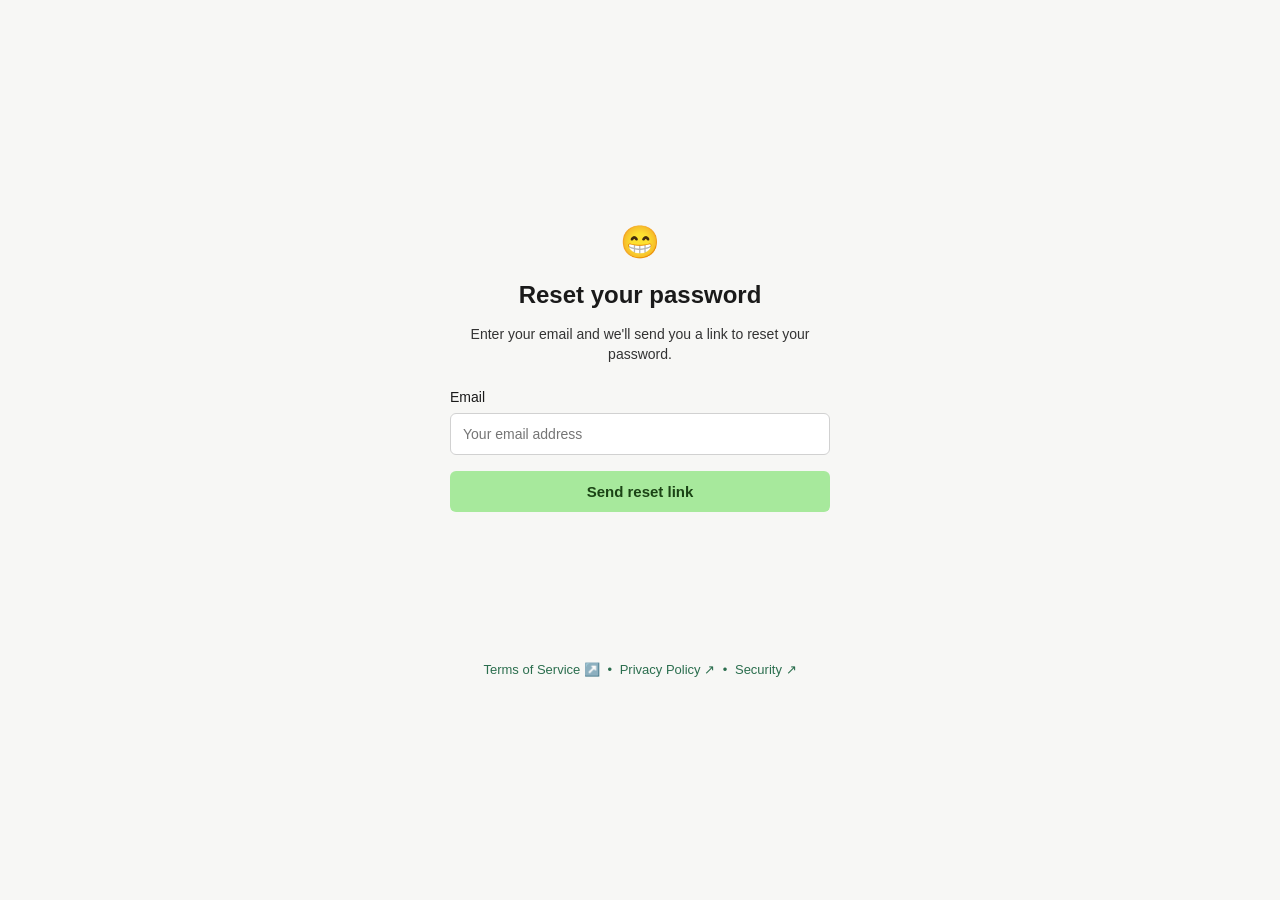
==== index.html @ 5101fdeb "forgot password" ====
<!DOCTYPE html>
<html lang="en">
<head>
  <meta charset="UTF-8">
  <title>Reset Password</title>
  <link rel="stylesheet" href="buffer.css">
</head>
<body>

  <div class="container">
    <!-- Icon -->
    <div class="logo">😁</div>

    <!-- Title & Subtitle -->
    <h1>Reset your password</h1>
    <p>Enter your email and we'll send you a link to reset your password.</p>

    <!-- Form -->
    <form>
      <label for="email">Email</label>
      <input type="email" id="email" placeholder="Your email address">
      
      <button type="submit">Send reset link</button>
    </form>

    <!-- Footer -->
    <div class="footer">
      <a href="#">Terms of Service ↗️</a> •
      <a href="#">Privacy Policy ↗</a> •
      <a href="#">Security ↗</a>
    </div>
  </div>

</body>
</html>
---- buffer.css ----
/* Page background and centering */
body {
  margin: 0;
  padding: 0;
  font-family: Arial, sans-serif;
  background-color: #f7f7f5;
  display: flex;
  justify-content: center;
  align-items: center;
  min-height: 100vh;
}

/* Card container */
.container {
  width: 100%;
  max-width: 380px;
  text-align: center;
  padding: 20px;
}

/* Logo */
.logo {
  font-size: 32px;
  margin-bottom: 20px;
}

/* Heading & Paragraph */
h1 {
  font-size: 24px;
  font-weight: 600;
  color: #1a1a1a;
  margin: 0 0 16px 0;
}

p {
  font-size: 14px;
  color: #333333;
  line-height: 1.4;
  margin: 0 0 24px 0;
}

/* Form & Input fields */
form {
  text-align: left;
}

label {
  display: block;
  font-size: 14px;
  font-weight: 500;
  color: #1a1a1a;
  margin-bottom: 8px;
}

input[type="email"] {
  width: 100%;
  padding: 12px;
  font-size: 14px;
  border: 1px solid #d1d1d1;
  border-radius: 6px;
  box-sizing: border-box;
  margin-bottom: 16px;
  outline: none;
}

input[type="email"]:focus {
  border-color: #4CAF50;
}

/* Green Submit Button */
button {
  width: 100%;
  padding: 12px;
  background-color: #a7e99c;
  color: #1b4315;
  font-size: 15px;
  font-weight: bold;
  border: none;
  border-radius: 6px;
  cursor: pointer;
}

button:hover {
  background-color: #94e088;
}

/* Footer links at the bottom */
.footer {
  margin-top: 150px;
  font-size: 13px;
  color: #2b6e4e;
}

.footer a {
  color: #2b6e4e;
  text-decoration: none;
  margin: 0 4px;
}

.footer a:hover {
  text-decoration: underline;
}
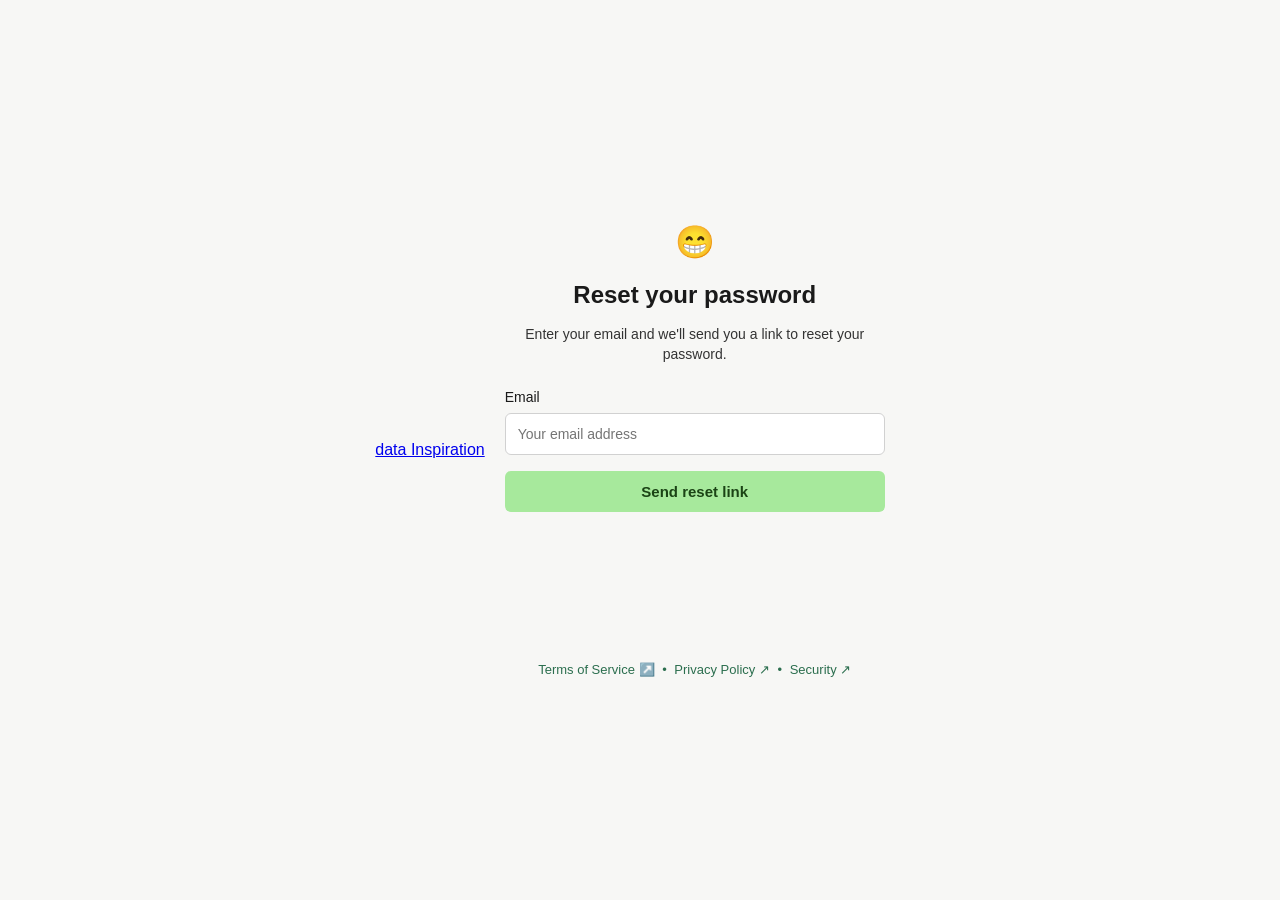
==== commit 51612bff: "Update new changes" ====
--- a/index.html
+++ b/index.html
@@ -4,6 +4,7 @@
   <meta charset="UTF-8">
   <title>Reset Password</title>
   <link rel="stylesheet" href="buffer.css">
+  <a href="datainspiration.html"> data Inspiration</a>
 </head>
 <body>
 
